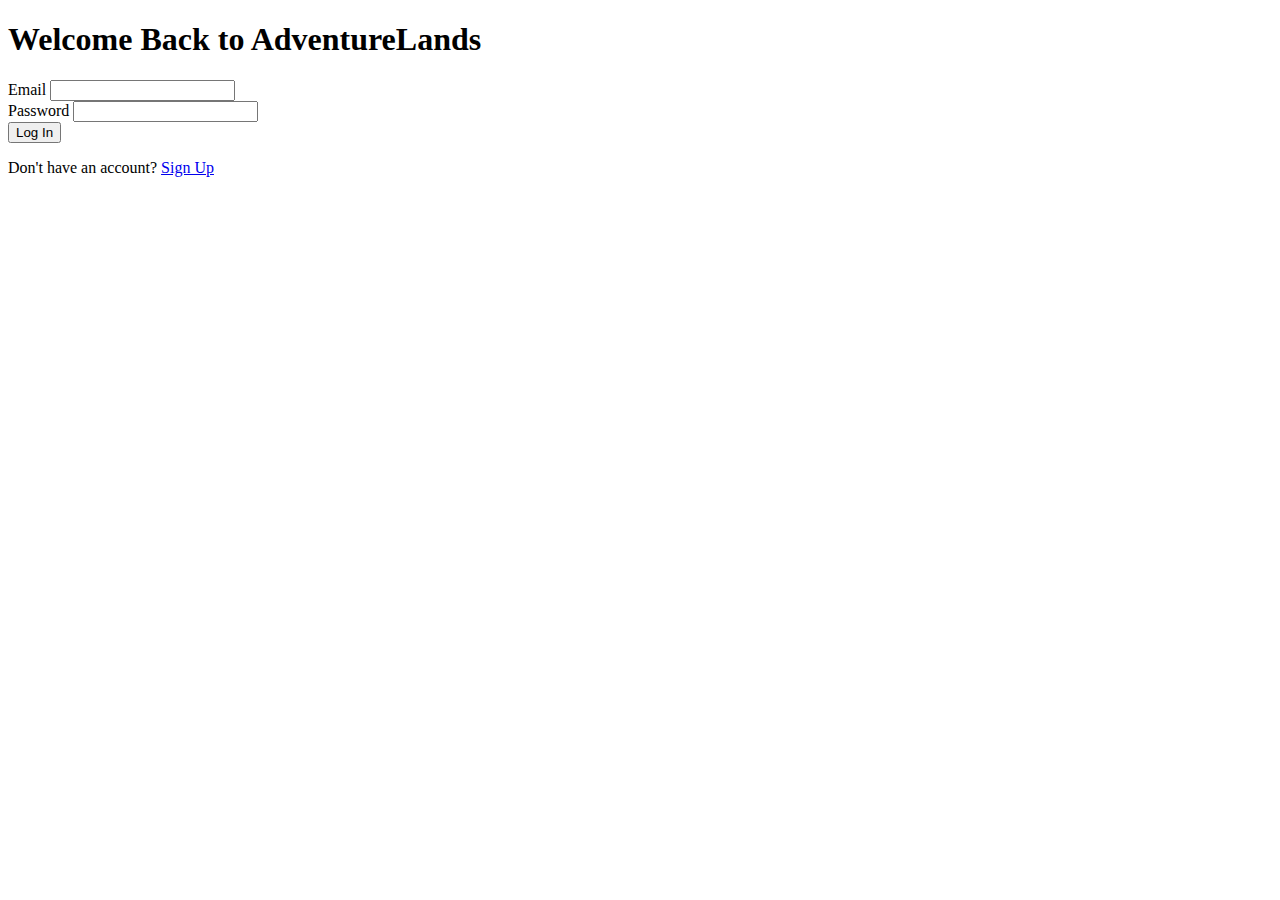
==== login.html @ a3284bf0 "Create login.html" ====
<!DOCTYPE html>
<html lang="en">
<head>
    <meta charset="UTF-8">
    <meta name="viewport" content="width=device-width, initial-scale=1.0">
    <title>Login - AdventureLands</title>
    <link rel="stylesheet" href="styles/login.css">
    <script src="https://accounts.google.com/gsi/client" async defer></script>
</head>
<body>
    <!-- Login Container -->
    <div class="login-container">
        <h1>Welcome Back to AdventureLands</h1>
        <form id="login-form">
            <div class="input-group">
                <label for="email">Email</label>
                <input type="email" id="email" name="email" required>
            </div>
            <div class="input-group">
                <label for="password">Password</label>
                <input type="password" id="password" name="password" required>
            </div>
            <button type="submit" class="login-btn">Log In</button>
        </form>

        <div class="alternative-options">
            <p>Don't have an account? <a href="signup.html">Sign Up</a></p>
            <div id="g_id_onload"
                data-client_id="488724587214-ssj6lq6ia1kq69rfcfv64pe8n55c609n.apps.googleusercontent.com"
                data-login_uri="YOUR_LOGIN_REDIRECT_URI"
                data-auto_prompt="false">
            </div>
            <div class="g_id_signin"
                data-type="standard"
                data-size="large"
                data-theme="outline"
                data-text="sign_in_with"
                data-shape="rectangular"
                data-logo_alignment="left">
            </div>
        </div>
    </div>
</body>
</html>
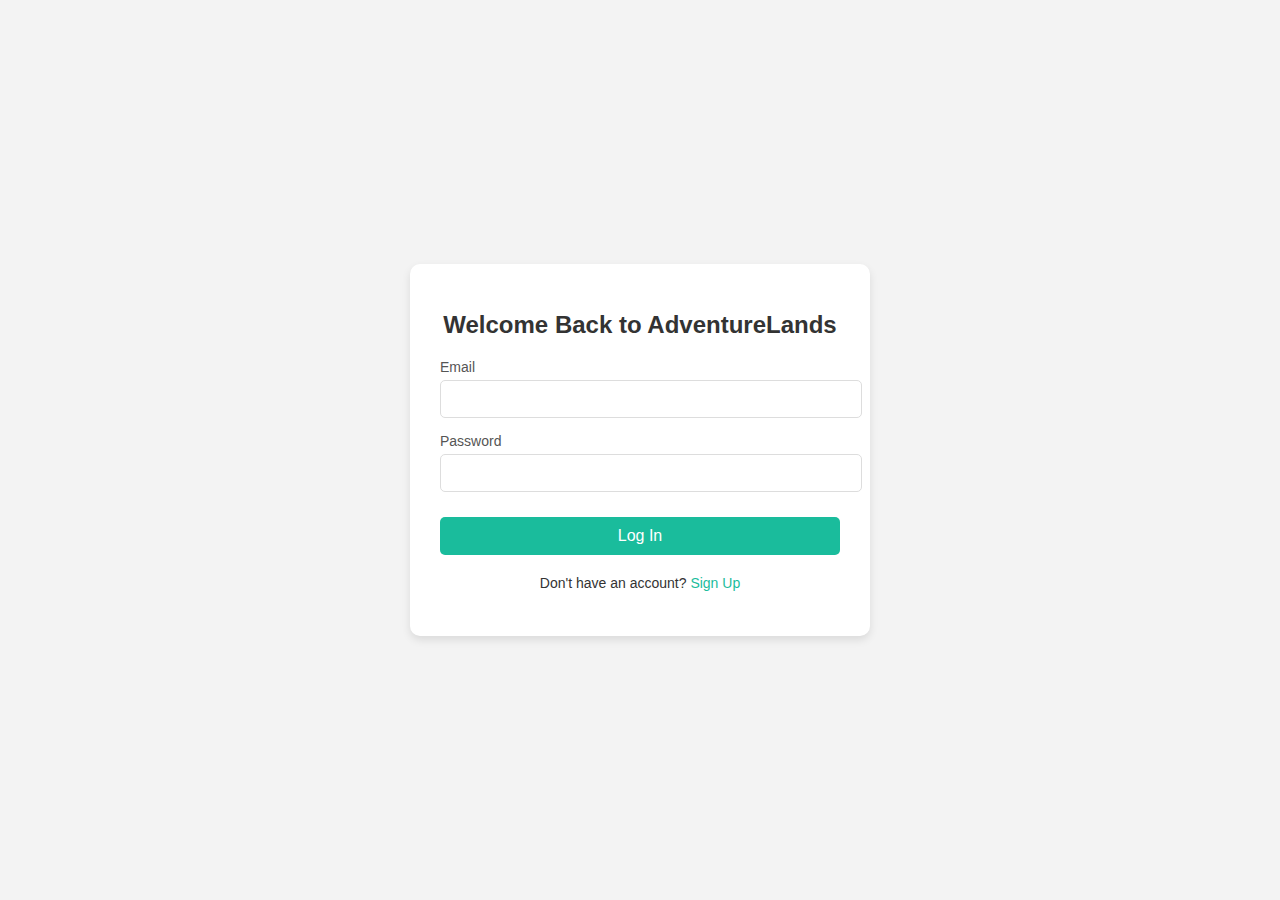
==== commit cef06c79: "Update login.html" ====
--- a/login.html
+++ b/login.html
@@ -11,7 +11,7 @@
     <!-- Login Container -->
     <div class="login-container">
         <h1>Welcome Back to AdventureLands</h1>
-        <form id="login-form">
+        <form id="login-form" onsubmit="return handleLogin(event)">
             <div class="input-group">
                 <label for="email">Email</label>
                 <input type="email" id="email" name="email" required>
@@ -40,5 +40,30 @@
             </div>
         </div>
     </div>
+
+    <script>
+        function handleLogin(event) {
+            event.preventDefault(); // Prevent the form from submitting
+
+            const email = document.getElementById("email").value;
+            const password = document.getElementById("password").value;
+
+            // Example validation (you can replace this with an API call)
+            if (email === "user@example.com" && password === "password123") {
+                // Redirect to the game page after successful login
+                window.location.href = "game.html";
+            } else {
+                alert("Invalid email or password.");
+            }
+        }
+
+        // Google Sign-In handling (optional)
+        function onGoogleSignIn(googleUser) {
+            const profile = googleUser.getBasicProfile();
+            console.log("Logged in as: " + profile.getName());
+            // Redirect to game page after Google login
+            window.location.href = "game.html";
+        }
+    </script>
 </body>
 </html>
--- a/styles/login.css
+++ b/styles/login.css
@@ -0,0 +1,86 @@
+/* General Styles */
+body {
+    margin: 0;
+    font-family: 'Arial', sans-serif;
+    background-color: #f3f3f3;
+    display: flex;
+    justify-content: center;
+    align-items: center;
+    height: 100vh;
+}
+
+.login-container {
+    background: white;
+    padding: 30px;
+    border-radius: 10px;
+    box-shadow: 0 4px 8px rgba(0, 0, 0, 0.1);
+    width: 100%;
+    max-width: 400px;
+    text-align: center;
+}
+
+h1 {
+    margin-bottom: 20px;
+    font-size: 24px;
+    color: #333;
+}
+
+.input-group {
+    margin-bottom: 15px;
+    text-align: left;
+}
+
+.input-group label {
+    display: block;
+    font-size: 14px;
+    margin-bottom: 5px;
+    color: #555;
+}
+
+.input-group input {
+    width: 100%;
+    padding: 10px;
+    font-size: 14px;
+    border: 1px solid #ddd;
+    border-radius: 5px;
+}
+
+.login-btn {
+    background-color: #1abc9c;
+    color: white;
+    border: none;
+    padding: 10px 20px;
+    font-size: 16px;
+    border-radius: 5px;
+    cursor: pointer;
+    width: 100%;
+    margin-top: 10px;
+    transition: background-color 0.3s;
+}
+
+.login-btn:hover {
+    background-color: #16a085;
+}
+
+.alternative-options {
+    margin-top: 20px;
+}
+
+.alternative-options p {
+    font-size: 14px;
+    color: #333;
+}
+
+.alternative-options a {
+    color: #1abc9c;
+    text-decoration: none;
+}
+
+.alternative-options a:hover {
+    text-decoration: underline;
+}
+
+/* Google Sign-In Button */
+.g_id_signin {
+    margin-top: 15px;
+}
